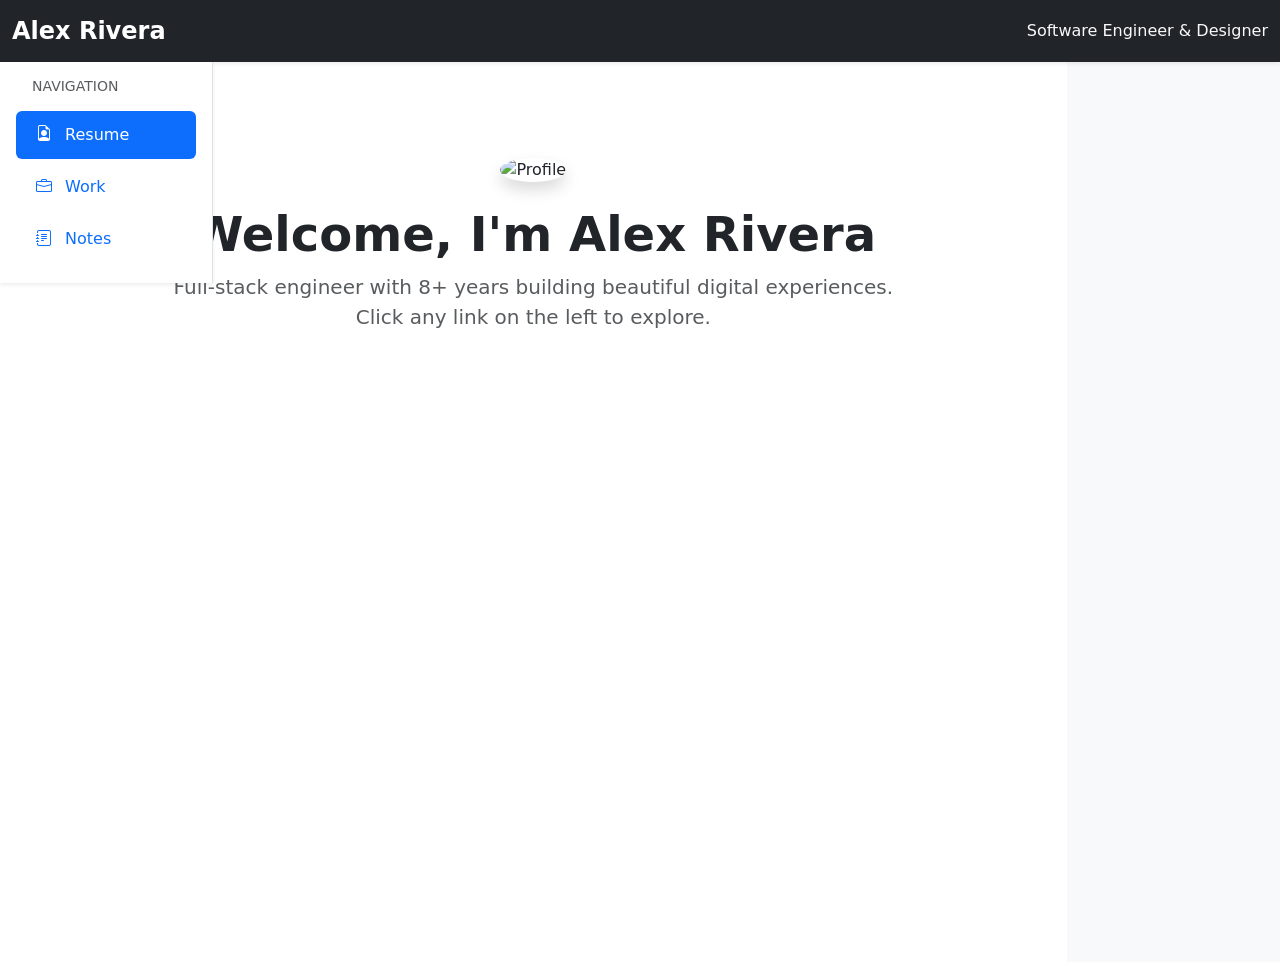
==== index.html @ 15037d93 "updated" ====
<!DOCTYPE html>
<html lang="en">
<head>
    <meta charset="UTF-8">
    <meta name="viewport" content="width=device-width, initial-scale=1">
    <title>Alex Rivera • Portfolio</title>
    <!-- Bootstrap 5 + Icons -->
    <link href="https://cdn.jsdelivr.net/npm/bootstrap@5.3.3/dist/css/bootstrap.min.css" rel="stylesheet">
    <link href="https://cdn.jsdelivr.net/npm/bootstrap-icons@1.11.3/font/bootstrap-icons.min.css" rel="stylesheet">
    <!-- Custom CSS -->
    <link href="css/custom.css" rel="stylesheet">
</head>
<body class="bg-light">
    <!-- TOP HORIZONTAL BANNER / NAVBAR -->
    <nav class="navbar navbar-dark bg-dark shadow-sm">
        <div class="container-fluid">
            <a class="navbar-brand fw-bold fs-4" href="#">Alex Rivera</a>
            <span class="navbar-text text-light">Software Engineer &amp; Designer</span>
        </div>
    </nav>

    <div class="container-fluid">
        <div class="row vh-100">
            <!-- LEFT VERTICAL MENU (constant) -->
            <div class="col-md-3 col-lg-2 bg-white border-end shadow-sm p-0">
                <div class="p-3">
                    <h5 class="text-uppercase text-muted small mb-3 ps-3">Navigation</h5>
                    <div class="nav flex-column nav-pills">
                        <a href="#" onclick="loadPage('resume.html'); return false;" class="nav-link active" id="nav-resume">
                            <i class="bi bi-file-earmark-person me-2"></i> Resume
                        </a>
                        <a href="#" onclick="loadPage('work.html'); return false;" class="nav-link" id="nav-work">
                            <i class="bi bi-briefcase me-2"></i> Work
                        </a>
                        <a href="#" onclick="loadPage('notes.html'); return false;" class="nav-link" id="nav-notes">
                            <i class="bi bi-journal-text me-2"></i> Notes
                        </a>
                    </div>
                </div>
            </div>

            <!-- RIGHT CONTENT AREA (changes dynamically) -->
            <div class="col-md-9 col-lg-10 p-0 overflow-auto" id="content-area">
                <!-- Default home content (shown first) -->
                <div class="p-5" id="default-content">
                    <div class="text-center py-5">
                        <img src="https://picsum.photos/id/1011/300/300" alt="Profile" class="rounded-circle mb-4 shadow" width="180">
                        <h1 class="display-5 fw-bold">Welcome, I'm Alex Rivera</h1>
                        <p class="lead text-muted">Full-stack engineer with 8+ years building beautiful digital experiences.<br>Click any link on the left to explore.</p>
                    </div>
                </div>
            </div>
        </div>
    </div>

    <script>
        function loadPage(page) {
            // Highlight active link
            document.querySelectorAll('.nav-link').forEach(link => link.classList.remove('active'));
            const activeLink = document.getElementById('nav-' + page.replace('.html', ''));
            if (activeLink) activeLink.classList.add('active');

            fetch(page)
                .then(response => response.text())
                .then(html => {
                    const parser = new DOMParser();
                    const doc = parser.parseFromString(html, 'text/html');
                    const contentHTML = doc.body.innerHTML;   // only the body content

                    document.getElementById('default-content').style.display = 'none';
                    const contentArea = document.getElementById('content-area');
                    contentArea.innerHTML = contentHTML;
                })
                .catch(err => {
                    console.error(err);
                    document.getElementById('content-area').innerHTML = `<div class="alert alert-danger m-5">Error loading ${page}</div>`;
                });
        }

        // Optional: make sidebar sticky on mobile
        window.addEventListener('resize', () => {
            if (window.innerWidth < 768) {
                document.querySelector('.col-md-3').classList.add('position-fixed');
            }
        });
    </script>
</body>
</html>
---- css/custom.css ----
body {
    font-family: 'Segoe UI', system-ui, sans-serif;
}
.nav-link {
    padding: 12px 20px;
    border-radius: 8px;
    margin-bottom: 4px;
    font-weight: 500;
}
.nav-link:hover {
    background-color: #f8f9fa;
}
.nav-link.active {
    background-color: #0d6efd;
    color: white;
}
#content-area {
    background: #fff;
}
h1, h2, h3 {
    font-weight: 700;
}
.card {
    transition: transform 0.2s, box-shadow 0.2s;
}
.card:hover {
    transform: translateY(-4px);
    box-shadow: 0 10px 25px rgba(0,0,0,0.1);
}
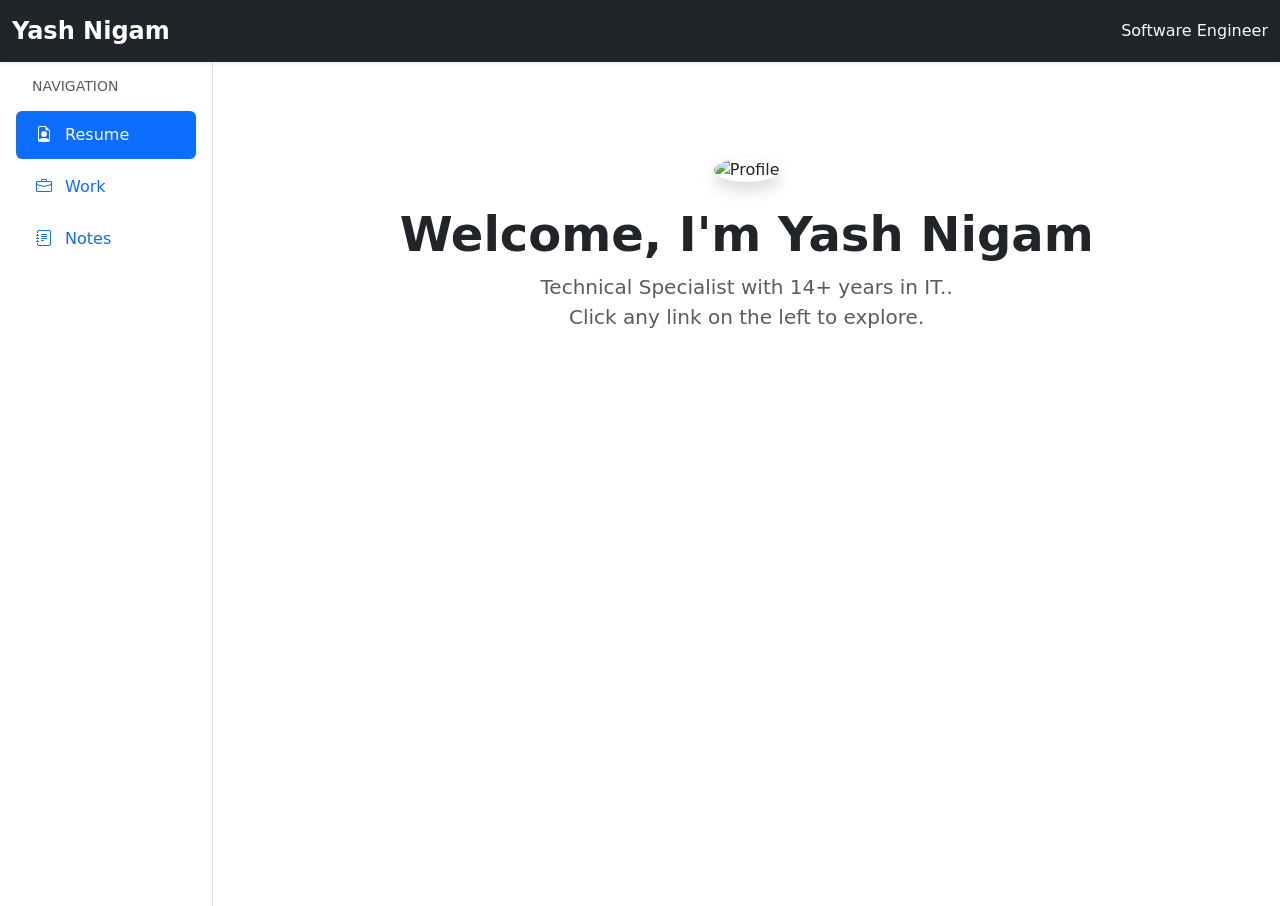
==== commit fa6e8722: "updated" ====
--- a/index.html
+++ b/index.html
@@ -3,24 +3,34 @@
 <head>
     <meta charset="UTF-8">
     <meta name="viewport" content="width=device-width, initial-scale=1">
-    <title>Alex Rivera • Portfolio</title>
+    <title>Yash Nigam</title>
     <!-- Bootstrap 5 + Icons -->
     <link href="https://cdn.jsdelivr.net/npm/bootstrap@5.3.3/dist/css/bootstrap.min.css" rel="stylesheet">
     <link href="https://cdn.jsdelivr.net/npm/bootstrap-icons@1.11.3/font/bootstrap-icons.min.css" rel="stylesheet">
     <!-- Custom CSS -->
     <link href="css/custom.css" rel="stylesheet">
+    <style>
+        #content-area {
+            height: calc(100vh - 56px); /* navbar height */
+        }
+        #content-frame {
+            width: 100%;
+            height: 100%;
+            border: none;
+        }
+    </style>
 </head>
 <body class="bg-light">
-    <!-- TOP HORIZONTAL BANNER / NAVBAR -->
+    <!-- TOP HORIZONTAL BANNER -->
     <nav class="navbar navbar-dark bg-dark shadow-sm">
         <div class="container-fluid">
-            <a class="navbar-brand fw-bold fs-4" href="#">Alex Rivera</a>
-            <span class="navbar-text text-light">Software Engineer &amp; Designer</span>
+            <a class="navbar-brand fw-bold fs-4" href="#">Yash Nigam</a>
+            <span class="navbar-text text-light">Software Engineer</span>
         </div>
     </nav>
 
     <div class="container-fluid">
-        <div class="row vh-100">
+        <div class="row">
             <!-- LEFT VERTICAL MENU (constant) -->
             <div class="col-md-3 col-lg-2 bg-white border-end shadow-sm p-0">
                 <div class="p-3">
@@ -39,16 +49,19 @@
                 </div>
             </div>
 
-            <!-- RIGHT CONTENT AREA (changes dynamically) -->
-            <div class="col-md-9 col-lg-10 p-0 overflow-auto" id="content-area">
-                <!-- Default home content (shown first) -->
-                <div class="p-5" id="default-content">
+            <!-- RIGHT CONTENT AREA -->
+            <div class="col-md-9 col-lg-10 p-0" id="content-area">
+                <!-- Default welcome screen -->
+                <div class="h-100 overflow-auto p-5" id="default-content">
                     <div class="text-center py-5">
-                        <img src="https://picsum.photos/id/1011/300/300" alt="Profile" class="rounded-circle mb-4 shadow" width="180">
-                        <h1 class="display-5 fw-bold">Welcome, I'm Alex Rivera</h1>
-                        <p class="lead text-muted">Full-stack engineer with 8+ years building beautiful digital experiences.<br>Click any link on the left to explore.</p>
+                        <img src="https://media.licdn.com/dms/image/v2/C5603AQEmv9HUsefW-A/profile-displayphoto-shrink_400_400/profile-displayphoto-shrink_400_400/0/1592737534414?e=1775692800&v=beta&t=weswVmN36mcVUzY8MQaEoAJMMTJ-2CC9ut3-TJ6MnRU" alt="Profile" class="rounded-circle mb-4 shadow" width="180">
+                        <h1 class="display-5 fw-bold">Welcome, I'm Yash Nigam</h1>
+                        <p class="lead text-muted">Technical Specialist with 14+ years in IT..<br>Click any link on the left to explore.</p>
                     </div>
                 </div>
+
+                <!-- Dynamic iframe (replaces content) -->
+                <iframe id="content-frame" class="d-none"></iframe>
             </div>
         </div>
     </div>
@@ -60,29 +73,12 @@
             const activeLink = document.getElementById('nav-' + page.replace('.html', ''));
             if (activeLink) activeLink.classList.add('active');
 
-            fetch(page)
-                .then(response => response.text())
-                .then(html => {
-                    const parser = new DOMParser();
-                    const doc = parser.parseFromString(html, 'text/html');
-                    const contentHTML = doc.body.innerHTML;   // only the body content
-
-                    document.getElementById('default-content').style.display = 'none';
-                    const contentArea = document.getElementById('content-area');
-                    contentArea.innerHTML = contentHTML;
-                })
-                .catch(err => {
-                    console.error(err);
-                    document.getElementById('content-area').innerHTML = `<div class="alert alert-danger m-5">Error loading ${page}</div>`;
-                });
+            // Hide welcome, show iframe with the page
+            document.getElementById('default-content').classList.add('d-none');
+            const frame = document.getElementById('content-frame');
+            frame.src = page;
+            frame.classList.remove('d-none');
         }
-
-        // Optional: make sidebar sticky on mobile
-        window.addEventListener('resize', () => {
-            if (window.innerWidth < 768) {
-                document.querySelector('.col-md-3').classList.add('position-fixed');
-            }
-        });
     </script>
 </body>
 </html>
